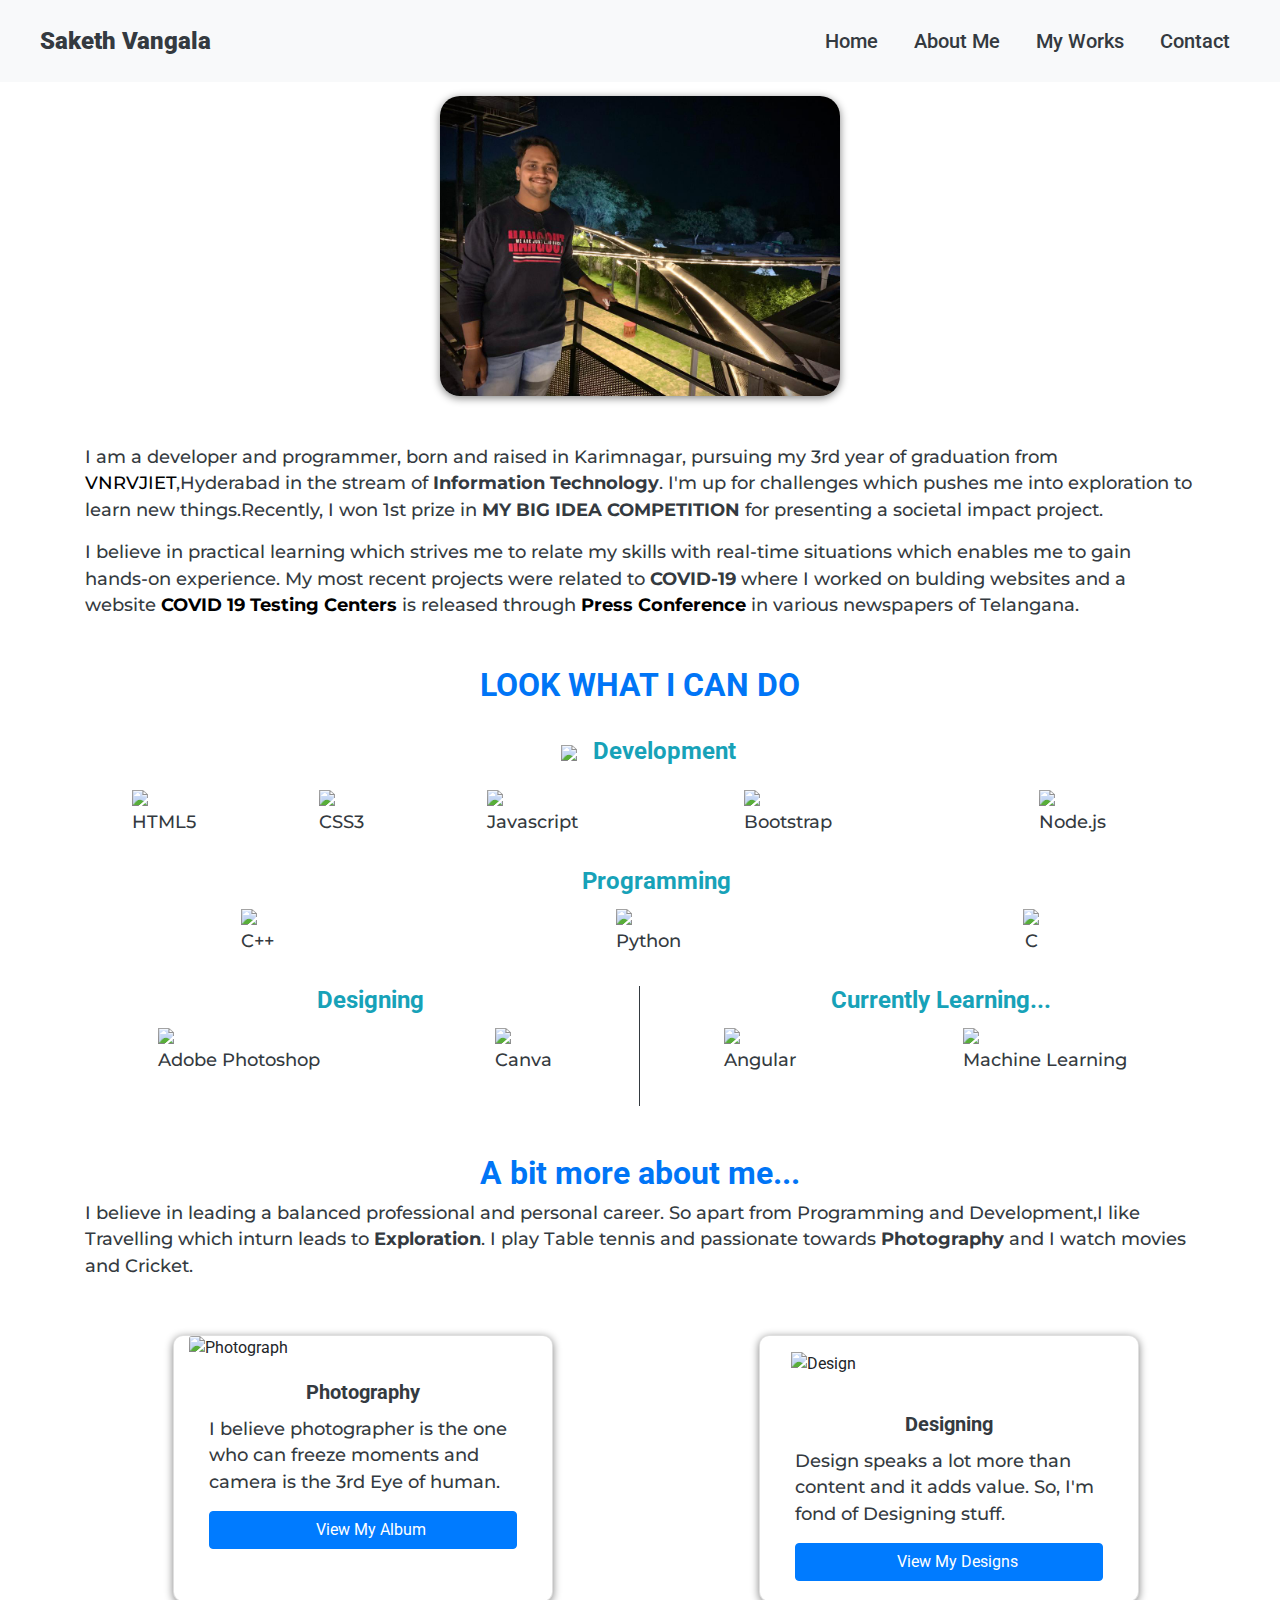
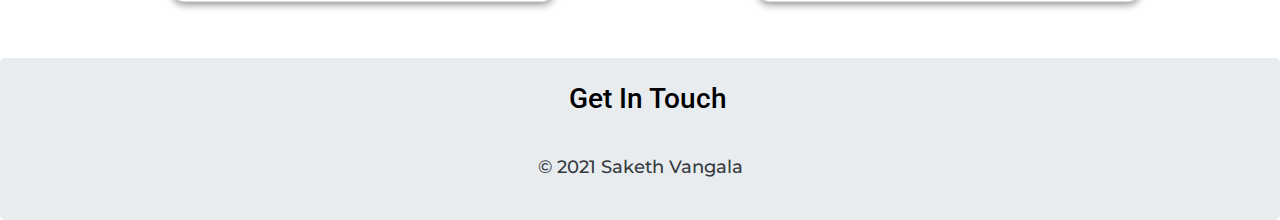
==== about.html @ 2e0c8426 "Update about.html" ====
<!DOCTYPE html>
<html lang="en">
<head>
    <meta charset="UTF-8">
    <meta name="viewport" content="width=device-width, initial-scale=1.0">
    <title>About | Saketh Vangala</title>
    <!-- Bootstrap -->
    <link rel="stylesheet" href="https://stackpath.bootstrapcdn.com/bootstrap/4.5.2/css/bootstrap.min.css" integrity="sha384-JcKb8q3iqJ61gNV9KGb8thSsNjpSL0n8PARn9HuZOnIxN0hoP+VmmDGMN5t9UJ0Z" crossorigin="anonymous">
    <!-- Font Awesome -->
    <script src="https://kit.fontawesome.com/7654ab4b19.js" crossorigin="anonymous"></script>
    <!-- CSS STYLESHEETS -->
    <link rel="stylesheet" href="styles.css">
   <!-- googlefonts -->
   <link href="https://fonts.googleapis.com/css2?family=Montserrat:wght@100;200;400;500;600;700;800;900&family=Ubuntu:wght@300;400;500;700&display=swap" rel="stylesheet">
   <link href="https://fonts.googleapis.com/css2?family=Roboto:ital,wght@0,100;0,300;0,400;0,900;1,100;1,300;1,400;1,500;1,700;1,900&display=swap" rel="stylesheet">
   <!-- favicon -->
   <link rel="icon" type="image/png" sizes="32x32" href="favicon-32x32.png">
</head>
<body>

 <!-- Navbar -->
 <nav class="navbar navbar-expand-lg mb-0 fixed-top bg-light">
  <a class="navbar-brand" href="#">
     Saketh Vangala
  </a>
  <button class="navbar-toggler navbar-light" type="button" data-toggle="collapse" data-target="#navbarNav" aria-controls="navbarNav" aria-expanded="false" aria-label="Toggle navigation">
    <span class="navbar-toggler-icon" style="color: black;"></span>
  </button>
  <div class="collapse navbar-collapse" id="navbarNav">
    <ul class="navbar-nav ml-auto pr-3">
      <li class="nav-item">
        <a class="nav-link" href="index.html"><i class="fas fa-home"></i> Home</a>
      </li>
      <li class="nav-item">
        <a class="nav-link" href="about.html"><i class="fas fa-user"></i> About Me</a>
      </li>
      <li class="nav-item">
        <a class="nav-link" href="works.html"><i class="fas fa-laptop-code"></i> My Works</a>
      </li>
      <li class="nav-item">
        <a class="nav-link" href="#footer"><i class="fas fa-phone-square-alt"></i> Contact</a>
      </li>
    </ul>
  </div>
</nav>


      <!-- My Picture -->
    <div class="container  my-5 text-center pt-5">
      <img src="Profile_Pic.jpeg"  style="border-radius: 20px;width: 100%;max-width: 25rem;box-shadow:0px 2px 8px grey" alt="My Photo">
  </div>

  <!-- My Intro -->
  <div class="container mw-75 ">
      <p>I am a developer and programmer, born and raised in Karimnagar, pursuing my 3rd year of graduation from <a href="http://www.vnrvjiet.ac.in/">VNRVJIET</a>,Hyderabad in the stream of <strong>Information Technology</strong>. I'm up for challenges which pushes me into exploration to learn new things.Recently, I won 1st prize in <strong>MY BIG IDEA COMPETITION</strong> for presenting a societal impact project.</p>
      <p>I believe in practical learning which strives me to relate my skills with real-time situations which enables me to gain hands-on experience. My most recent projects were related to <strong>COVID-19</strong> where I worked on bulding websites and a website <strong><a href="http://www.covidcenters.in/" target="_blank">COVID 19 Testing Centers</a></strong> is released through <strong><a href="https://telanganatoday.com/vnrvjiet-students-develop-covid-information-website" target="_blank">Press Conference</a></strong> in various newspapers of Telangana.  </p>
  </div>


      <!-- Skills -->
  <div class="container">
  <h2 class="mt-5 mb-4 text-center " style="color:#0075f6">LOOK WHAT I CAN DO</h2>
  <h4 class="font-weight-bold text-center text-info"><img src="https://img.icons8.com/dotty/40/000000/web.png" class="m-3 "/>Development</h4>
  <div class="row">
    <div class="col-lg-6">
       <div class="row skills d-flex flex-wrap justify-content-around align-items-center mb-3">
           <div>
               <!-- <i class="fab fa-html5 fa-5x"></i> -->
               <img src="https://img.icons8.com/color/96/000000/html-5.png"/>
               <p class="text-center">HTML5</p>
             </div>
             <div>
               <!-- <i class="fab fa-css3-alt fa-5x"></i> -->
               <img src="https://img.icons8.com/color/96/000000/css3.png"/>
               <p class="text-center">CSS3</p>
             </div>
             <div>
               <!-- <i class="fab fa-js fa-5x"></i> -->
               <img src="https://img.icons8.com/color/96/000000/javascript.png"/>
               <p class="text-center">Javascript</p>
             </div>
       </div>
    </div>
    <div class="col-lg-6">
       <div class="row skills d-flex flex-wrap justify-content-around align-items-center mb-3">
           <div>
               <!-- <i class="fab fa-bootstrap fa-5x"></i> -->
               <img src="https://img.icons8.com/color/96/000000/bootstrap.png"/>
               <p class="text-center">Bootstrap</p>
             </div>
             <div>
               <!-- <i class="fab fa-node fa-5x"></i> -->
               <img src="https://img.icons8.com/color/96/000000/nodejs.png"/>
               <p class="text-center">Node.js</p>
             </div>
       </div>
    </div>
</div>
        <h4 class="font-weight-bold text-center text-info"><i class="m-3  fas fa-code"></i> Programming</h4>
        <div class="row skills d-flex flex-wrap justify-content-around align-items-center mb-3">
            <div>
              <!-- <i class="fab fa-cuttlefish fa-5x"></i><span style="font-size: 1.5em;">++</span> -->
              <img src="https://img.icons8.com/color/96/000000/c-plus-plus-logo.png"/>
              <p class="text-center">C++</p>
            </div>
            <div>
              <!-- <i class="fab fa-python fa-5x"></i> -->
              <img src="https://img.icons8.com/color/96/000000/python.png"/>
              <p class="text-center">Python</p>
            </div>
            <div>
              <!-- <i class="fab fa-cuttlefish fa-5x"></i> -->
              <img src="https://img.icons8.com/color/96/000000/c-programming.png"/>
              <p class="text-center">C</p>
            </div>
        </div>
        <div class="row">
          <div class="col-lg-6 border-right border-dark">
            <h4 class="font-weight-bold text-center text-info"><i class="m-3 fas fa-pen-fancy"></i> Designing</h4>
        <div class="row skills d-flex flex-wrap justify-content-around align-items-center mb-3">
          <div>
            <img src="https://img.icons8.com/fluent/96/000000/adobe-photoshop.png"/>
            <p class="text-center">Adobe Photoshop</p>
          </div>
          <div>
            <img src="https://img.icons8.com/plasticine/96/000000/canva.png"/>
            <p class="text-center">Canva</p>
          </div>
      </div>
          </div>
          <div class="col-lg-6">
            <h4 class="font-weight-bold text-center text-info"><i class="m-3 fas fa-chalkboard-teacher"></i>Currently Learning...</h4>
            <div class="row skills d-flex flex-wrap justify-content-around align-items-center mb-3">
              <div>
                <!-- <i class="fab fa-angular fa-5x "></i> -->
                <img src="https://img.icons8.com/color/96/000000/angularjs.png"/>
                <p class="text-center">Angular</p>
              </div>
              <div>
                <!-- <img src="https://img.icons8.com/ios-filled/96/000000/learning.png"/> -->
                <img src="https://img.icons8.com/doodle/96/000000/learning.png"/>
                <p class="text-center">Machine Learning</p>
              </div>
          </div>
          </div>
        </div>


  </div>

  <div class="container">
    <h2  class="mt-5 text-center " style="color:#0075f6">A bit more about me...</h2>
    <p>I believe in leading a balanced professional and personal career. So apart from Programming and Development,I like Travelling which inturn leads to <strong>Exploration</strong>. I play Table tennis and passionate towards <strong>Photography</strong> and I watch movies and Cricket.</p>
  </div>


  <div class="container">
    <div class="row my-5">
      <div class="col-lg-1"></div>
      <!-- Photography-->
      <div class="card col-lg-4 m-2" style="border-radius: 10px; box-shadow:0px 2px 8px grey">
        <img class="card-img-top" src="https://lh3.googleusercontent.com/Zjrvooa__SFD__6g0EyDJ2ZE9fFng5y4NuYhDR9snuAatl0vRkGkJzZcDy86RtRPz7s62JSTgm_8QPyq6q1prIalE5HGqCA96rq33Mkb3DMaqxuNnuyEok_1BG4xceEkub8_ilGIHIA=w2400" alt="Photograph">
        <div class="card-body">
          <h5 class="card-title font-weight-bold text-center">Photography</h5>
          <p class="card-text">I believe photographer is the one who can freeze moments and camera is the 3rd Eye of human.</p>
          <a href="https://photos.app.goo.gl/AEswq9HUFr8URSHFA" class="btn btn-primary mx-auto d-block" target="_blank"><i class="fas fa-camera mx-2"></i>View My Album</a>
        </div>
      </div>
      <div class="col-lg-2"></div>
      <!-- Designing -->
      <div class="card col-lg-4  m-2"  style="border-radius: 10px; box-shadow:0px 2px 8px grey">
        <img class="card-img-top p-3" src="https://lh3.googleusercontent.com/TiAK3MVxF7DvoMXgUfx-GpyJOXxSdoqYZnWYkySypZ6bsykaW3RrBlHFuTOkTcOW-bgU4mzKwUASuT9oSI9XM3t3LJWujWHL4BUunmSgoA-RXXfO22cCtKR3xS22S-_HH0sePLAFDPc=w2400" alt="Design">
        <div class="card-body">
          <h5 class="card-title font-weight-bold text-center">Designing</h5>
          <p class="card-text">Design speaks a lot more than content and it adds value. So, I'm fond of Designing stuff. </p>
          <a href="https://drive.google.com/drive/folders/128HzusTzlAsxES8x6HfuF8SMHKK_U-wF?usp=sharing" class="btn btn-primary mx-auto d-block" target="_blank"><i class="fas fa-paint-brush mx-2"></i>View My Designs</a>
        </div>
      </div>
      <div class="col-lg-1"></div>

    </div>
  </div>





    <!-- Footer -->
 <footer class="jumbotron m-0 p-4" id="footer">
  <h3 class="text-center" style="color: black;"><i class="fas fa-comments mr-3"></i>Get In Touch</h3>
  <div class="container-fluid d-flex justify-content-center align-items-center">
    <a class="social-media mr-4" href="https://www.linkedin.com/in/saketh-vangala-8084b91a4?lipi=urn%3Ali%3Apage%3Ad_flagship3_profile_view_base_contact_details%3B%2FxCG3F%2BXTN2C%2FG435f%2FRxw%3D%3D" target="_blank"> <i class="fab fa-linkedin-in"></i></a>
    <a class="social-media mr-4" href="https://github.com/SakethVangala11" target="_blank"><i class="fab fa-github-square"></i></a>
    <a class="social-media mr-4" href="mailto:sakethvangala36323@gmail.com" target="_blank"><i class="fas fa-envelope"></i></a>
    <a class="social-media mr-4" href="https://www.instagram.com/saketh_vangala/" target="_blank"><i class="fab fa-instagram"></i></a>
    <a class="social-media mr-4" href="https://www.facebook.com/vangala.saketh.7" target="_blank"><i class="fab fa-facebook-f"></i></a>
  </div>
  <p class="text-center">© 2021 Saketh Vangala </p>
</footer>

<!-- Bootstrap Script -->
    <script src="https://code.jquery.com/jquery-3.5.1.slim.min.js" integrity="sha384-DfXdz2htPH0lsSSs5nCTpuj/zy4C+OGpamoFVy38MVBnE+IbbVYUew+OrCXaRkfj" crossorigin="anonymous"></script>
    <script src="https://cdn.jsdelivr.net/npm/popper.js@1.16.1/dist/umd/popper.min.js" integrity="sha384-9/reFTGAW83EW2RDu2S0VKaIzap3H66lZH81PoYlFhbGU+6BZp6G7niu735Sk7lN" crossorigin="anonymous"></script>
    <script src="https://stackpath.bootstrapcdn.com/bootstrap/4.5.2/js/bootstrap.min.js" integrity="sha384-B4gt1jrGC7Jh4AgTPSdUtOBvfO8shuf57BaghqFfPlYxofvL8/KUEfYiJOMMV+rV" crossorigin="anonymous"></script>

</body>
</html>
---- styles.css ----
/* Headings */
h1{
    font-size: 3em;
    font-family: 'Roboto', sans-serif;
    color: #343a40;
    font-weight: 900; 
}
h2{
    font-size: 2em;
    font-family: 'Roboto', sans-serif;
    color: #343a40;
    font-weight: 700; 
}
h5,h3,h4{
    font-family: 'Roboto', sans-serif;
    color: #343a40 ;
    
}

p{
    font-family: 'Montserrat', sans-serif;
    color: #343a40 ;
    font-size: 1.1em;
    font-weight:500;
}
span{
    font-family: 'Roboto', sans-serif;
    color: #343a40 ;
}
a{
    color:black ;
}
a:hover{
    color: black ;
}
/* Navbar */
.nav-link{
   font-size: 1.25em;
   font-family: 'Roboto', sans-serif;
   color: #343a40;
   margin: 0.5em;
   font-weight: 500;
}
.nav-link:hover{
    color: #343a40;
    font-weight: 900;
}
.navbar-brand{
    margin-left: 1em;
    font-size: 1.5em;
    font-family: 'Roboto', sans-serif;
    color: #343a40;
    font-weight: 900;
}

/* footer */
.social-media{
  margin:1.25% ;
  font-size: 1.5em;
}
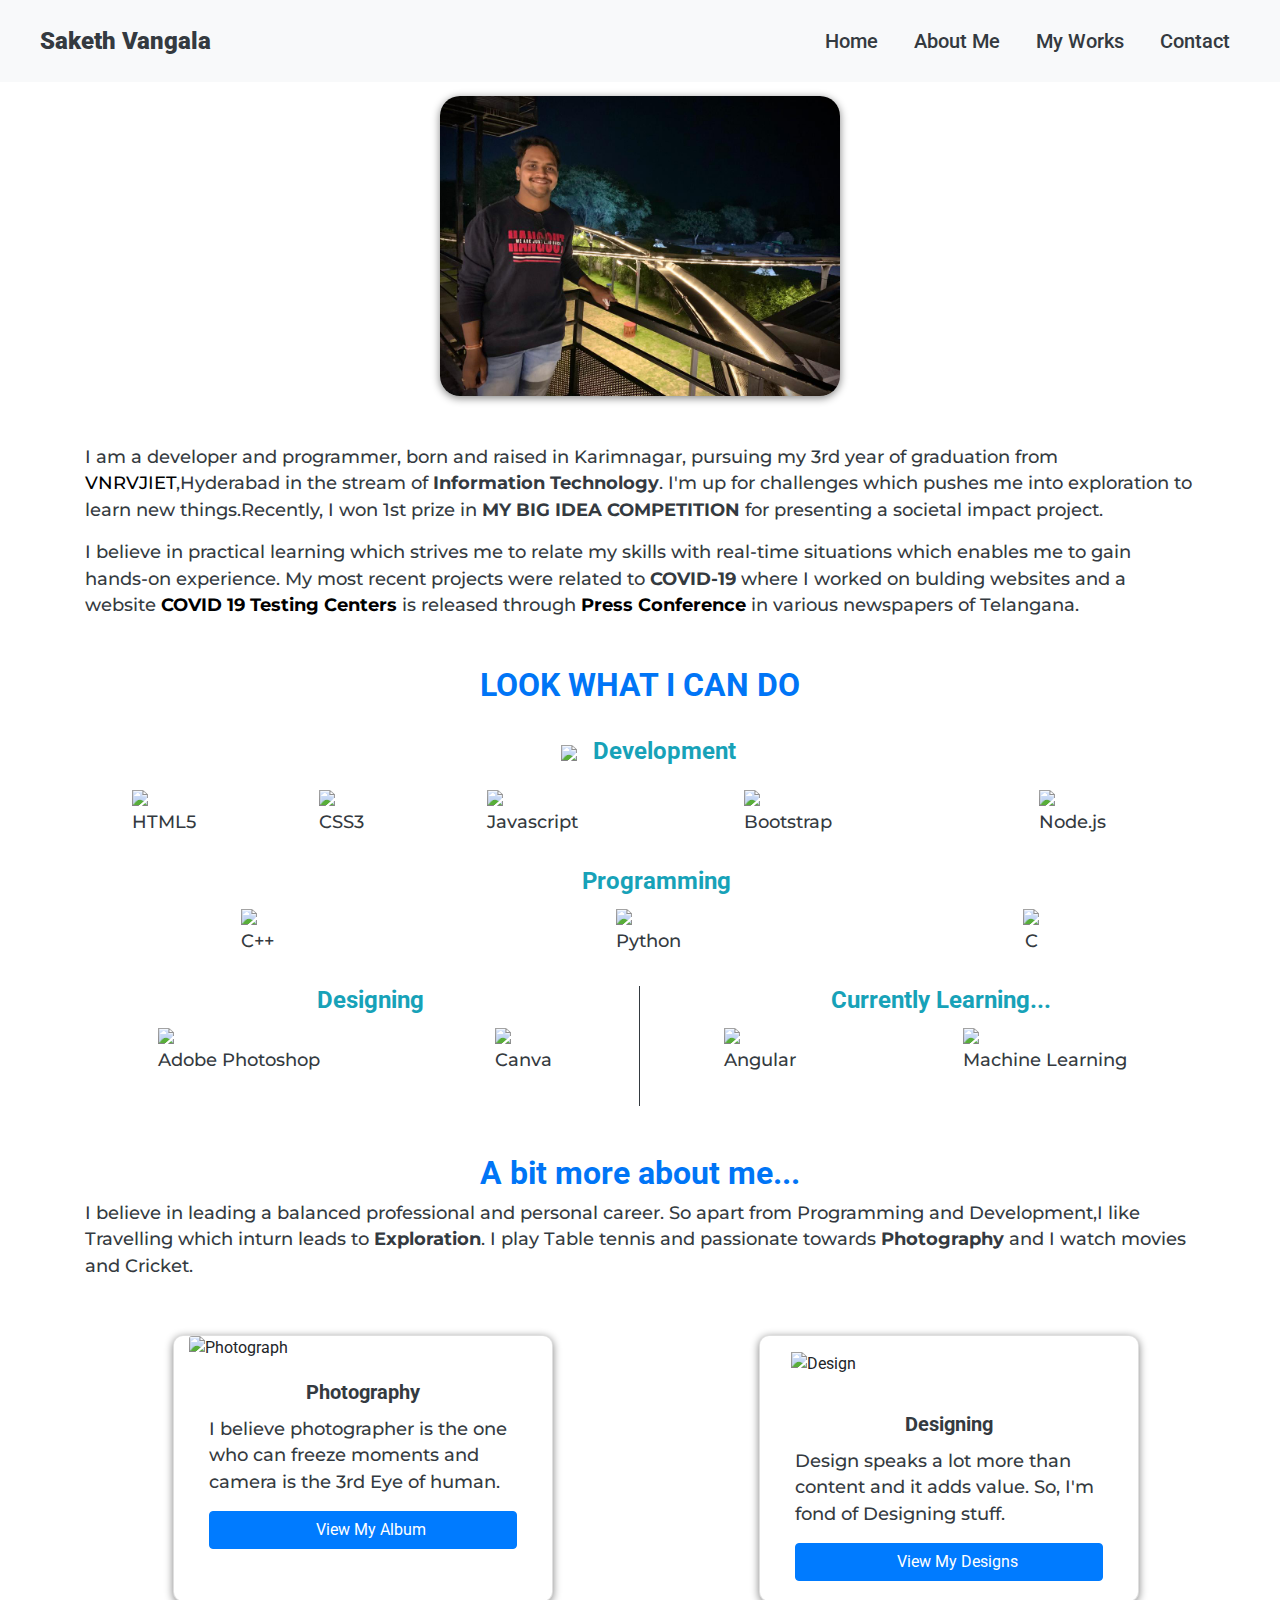
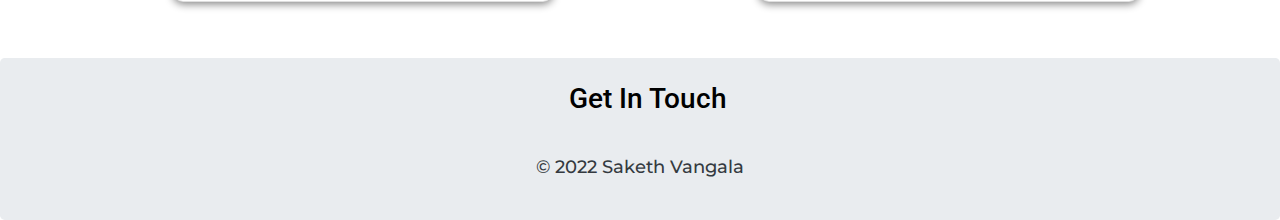
==== commit 6e05cc37: "Update about.html" ====
--- a/about.html
+++ b/about.html
@@ -195,7 +195,7 @@
     <a class="social-media mr-4" href="https://www.instagram.com/saketh_vangala/" target="_blank"><i class="fab fa-instagram"></i></a>
     <a class="social-media mr-4" href="https://www.facebook.com/vangala.saketh.7" target="_blank"><i class="fab fa-facebook-f"></i></a>
   </div>
-  <p class="text-center">© 2021 Saketh Vangala </p>
+  <p class="text-center">© 2022 Saketh Vangala </p>
 </footer>
 
 <!-- Bootstrap Script -->
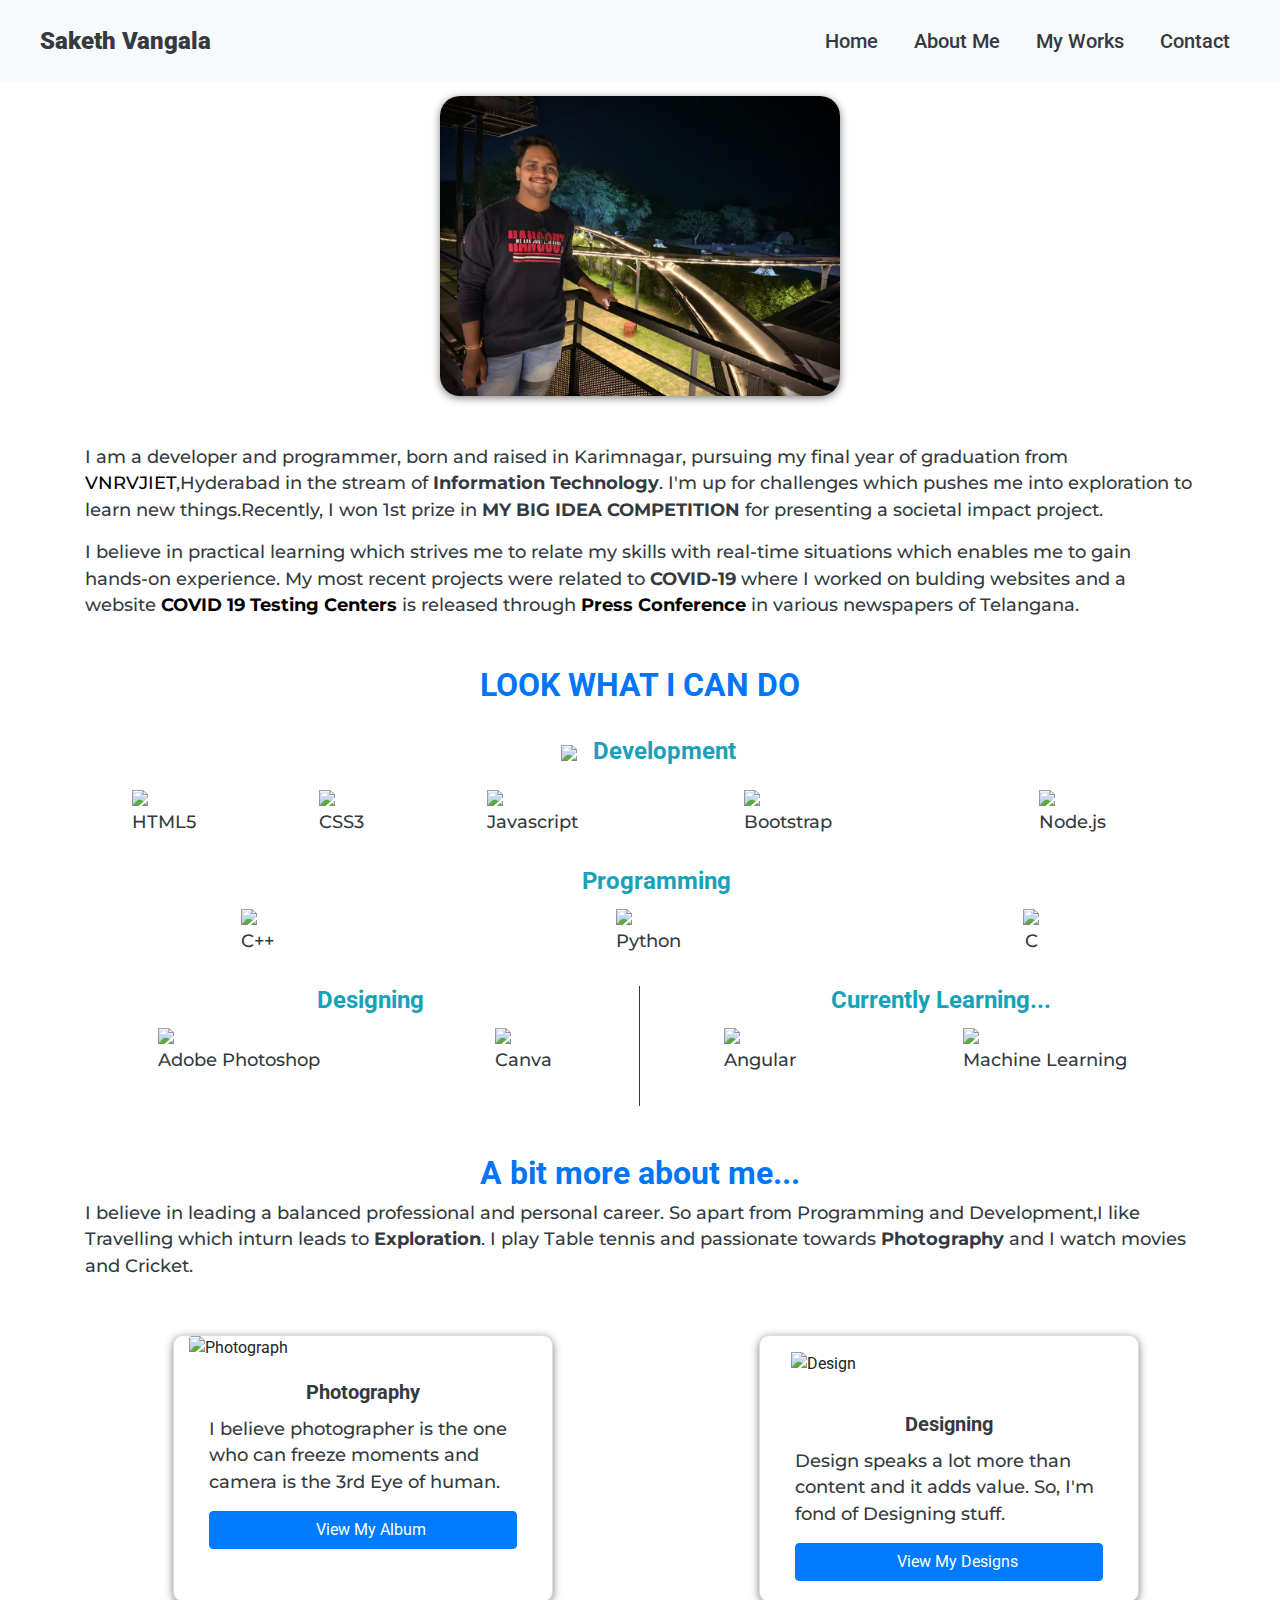
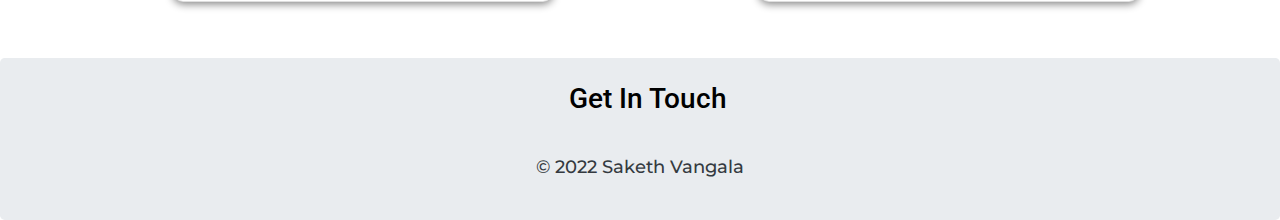
==== commit aefb0192: "Update about.html" ====
--- a/about.html
+++ b/about.html
@@ -52,7 +52,7 @@
 
   <!-- My Intro -->
   <div class="container mw-75 ">
-      <p>I am a developer and programmer, born and raised in Karimnagar, pursuing my 3rd year of graduation from <a href="http://www.vnrvjiet.ac.in/">VNRVJIET</a>,Hyderabad in the stream of <strong>Information Technology</strong>. I'm up for challenges which pushes me into exploration to learn new things.Recently, I won 1st prize in <strong>MY BIG IDEA COMPETITION</strong> for presenting a societal impact project.</p>
+      <p>I am a developer and programmer, born and raised in Karimnagar, pursuing my final year of graduation from <a href="http://www.vnrvjiet.ac.in/">VNRVJIET</a>,Hyderabad in the stream of <strong>Information Technology</strong>. I'm up for challenges which pushes me into exploration to learn new things.Recently, I won 1st prize in <strong>MY BIG IDEA COMPETITION</strong> for presenting a societal impact project.</p>
       <p>I believe in practical learning which strives me to relate my skills with real-time situations which enables me to gain hands-on experience. My most recent projects were related to <strong>COVID-19</strong> where I worked on bulding websites and a website <strong><a href="http://www.covidcenters.in/" target="_blank">COVID 19 Testing Centers</a></strong> is released through <strong><a href="https://telanganatoday.com/vnrvjiet-students-develop-covid-information-website" target="_blank">Press Conference</a></strong> in various newspapers of Telangana.  </p>
   </div>
 
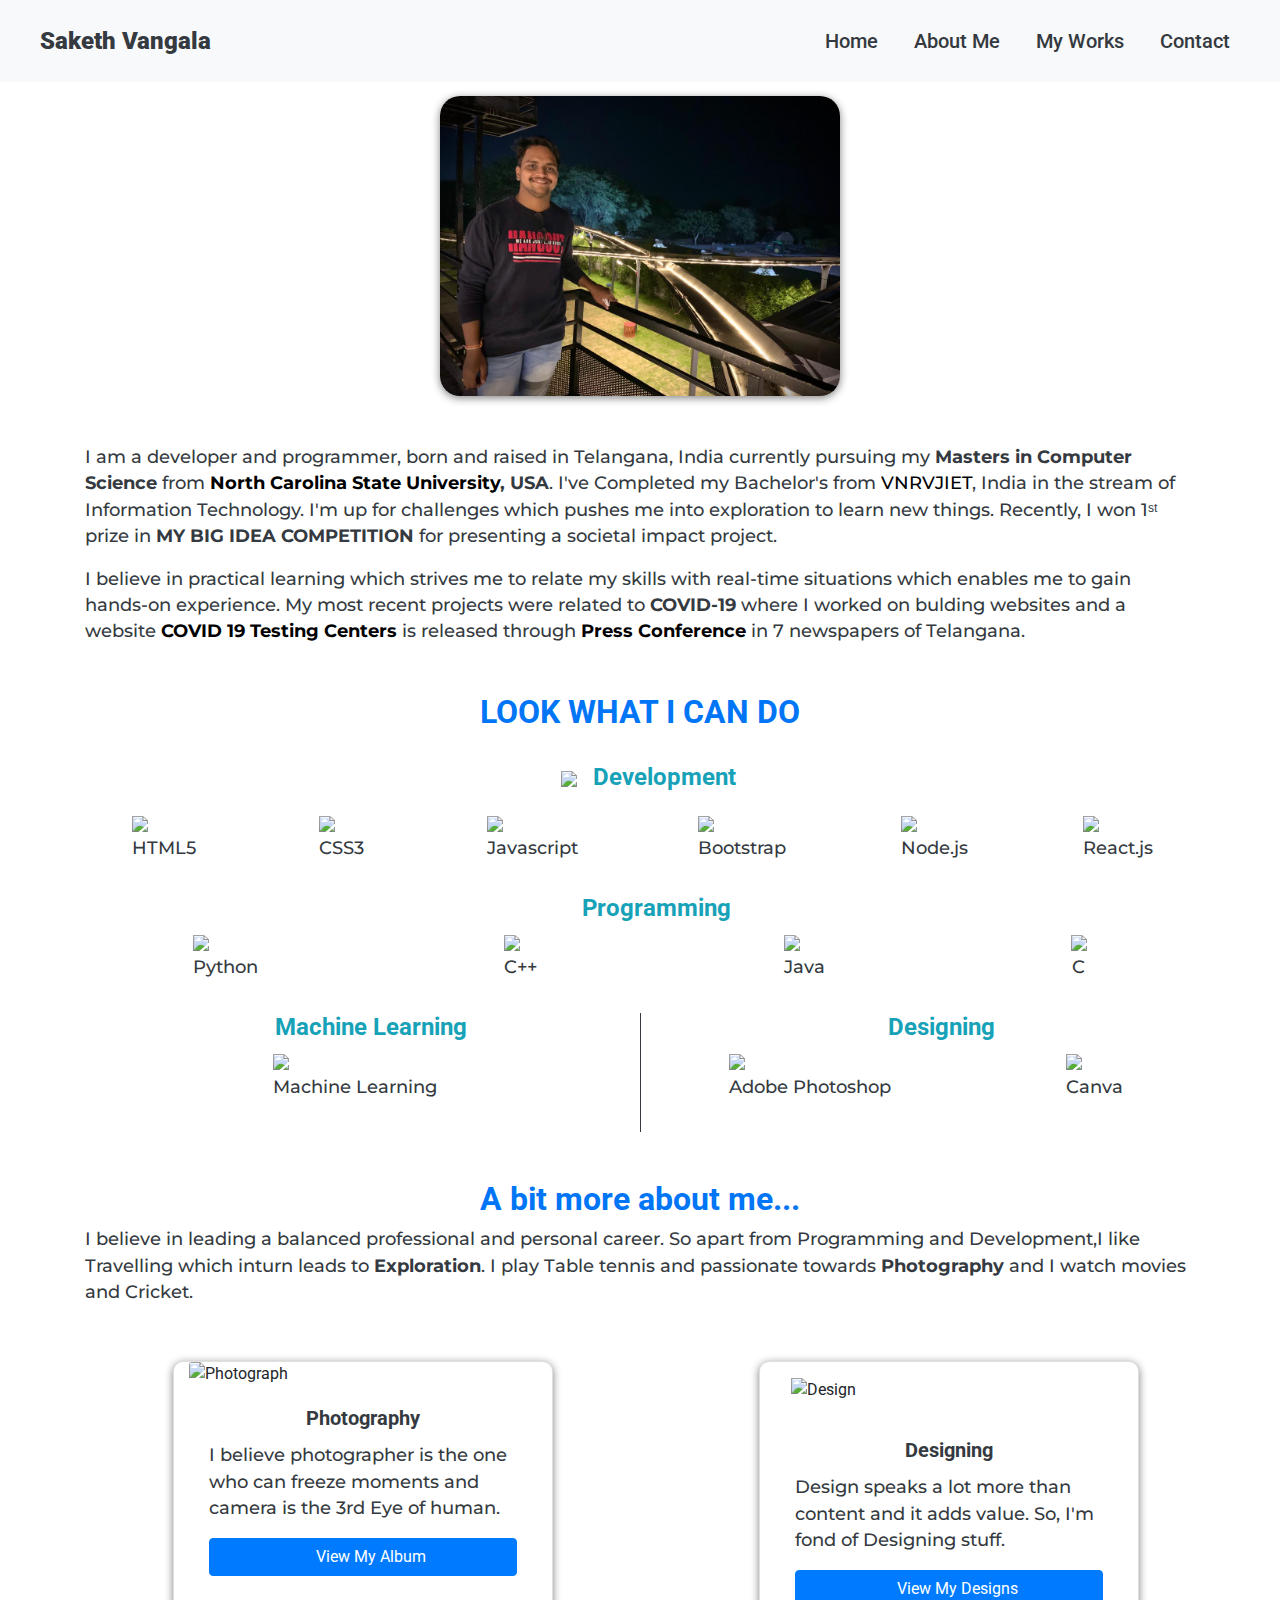
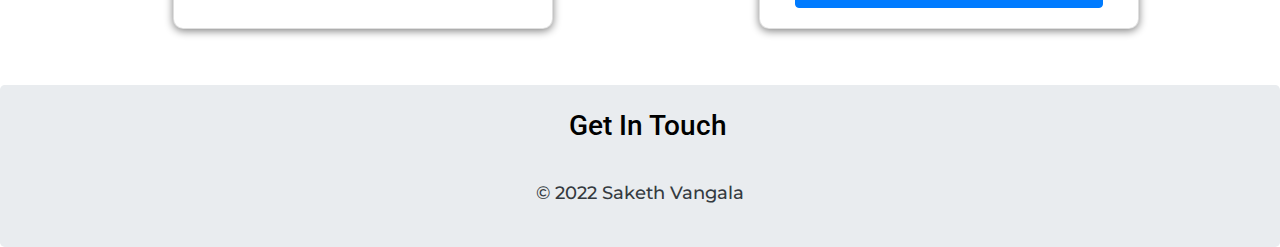
==== commit b1fcf4f6: "Updated skills and educationa and projects" ====
--- a/about.html
+++ b/about.html
@@ -52,8 +52,8 @@
 
   <!-- My Intro -->
   <div class="container mw-75 ">
-      <p>I am a developer and programmer, born and raised in Karimnagar, pursuing my final year of graduation from <a href="http://www.vnrvjiet.ac.in/">VNRVJIET</a>,Hyderabad in the stream of <strong>Information Technology</strong>. I'm up for challenges which pushes me into exploration to learn new things.Recently, I won 1st prize in <strong>MY BIG IDEA COMPETITION</strong> for presenting a societal impact project.</p>
-      <p>I believe in practical learning which strives me to relate my skills with real-time situations which enables me to gain hands-on experience. My most recent projects were related to <strong>COVID-19</strong> where I worked on bulding websites and a website <strong><a href="http://www.covidcenters.in/" target="_blank">COVID 19 Testing Centers</a></strong> is released through <strong><a href="https://telanganatoday.com/vnrvjiet-students-develop-covid-information-website" target="_blank">Press Conference</a></strong> in various newspapers of Telangana.  </p>
+      <p>I am a developer and programmer, born and raised in Telangana, India currently pursuing my <strong>Masters in Computer Science</strong> from <a href="https://www.ncsu.edu/"><strong>North Carolina State University</a>, USA</strong>. I've Completed my Bachelor's from <a href="http://www.vnrvjiet.ac.in/">VNRVJIET</a>, India in the stream of Information Technology. I'm up for challenges which pushes me into exploration to learn new things. Recently, I won 1ˢᵗ prize in <strong>MY BIG IDEA COMPETITION</strong> for presenting a societal impact project.</p>
+      <p>I believe in practical learning which strives me to relate my skills with real-time situations which enables me to gain hands-on experience. My most recent projects were related to <strong>COVID-19</strong> where I worked on bulding websites and a website <strong><a href="http://www.covidcenters.in/" target="_blank">COVID 19 Testing Centers</a></strong> is released through <strong><a href="https://telanganatoday.com/vnrvjiet-students-develop-covid-information-website" target="_blank">Press Conference</a></strong> in 7 newspapers of Telangana.  </p>
   </div>
 
 
@@ -93,49 +93,46 @@
                <img src="https://img.icons8.com/color/96/000000/nodejs.png"/>
                <p class="text-center">Node.js</p>
              </div>
+             <div>
+              <img src="https://img.icons8.com/plasticine/96/000000/react.png"/>
+              <p class="text-center">React.js</p>
+             </div>
        </div>
     </div>
 </div>
         <h4 class="font-weight-bold text-center text-info"><i class="m-3  fas fa-code"></i> Programming</h4>
         <div class="row skills d-flex flex-wrap justify-content-around align-items-center mb-3">
-            <div>
-              <!-- <i class="fab fa-cuttlefish fa-5x"></i><span style="font-size: 1.5em;">++</span> -->
-              <img src="https://img.icons8.com/color/96/000000/c-plus-plus-logo.png"/>
-              <p class="text-center">C++</p>
-            </div>
-            <div>
-              <!-- <i class="fab fa-python fa-5x"></i> -->
-              <img src="https://img.icons8.com/color/96/000000/python.png"/>
-              <p class="text-center">Python</p>
-            </div>
+          <div>
+            <!-- <i class="fab fa-python fa-5x"></i> -->
+            <img src="https://img.icons8.com/color/96/000000/python.png"/>
+            <p class="text-center">Python</p>
+          </div>
+          <div>
+            <!-- <i class="fab fa-cuttlefish fa-5x"></i><span style="font-size: 1.5em;">++</span> -->
+            <img src="https://img.icons8.com/color/96/000000/c-plus-plus-logo.png"/>
+            <p class="text-center">C++</p>
+          </div>
+          <div>
+            <img src="https://img.icons8.com/color/96/000000/java-coffee-cup-logo--v1.png"/>
+            <p class="text-center">Java</p>
+          </div>
+            
             <div>
               <!-- <i class="fab fa-cuttlefish fa-5x"></i> -->
               <img src="https://img.icons8.com/color/96/000000/c-programming.png"/>
               <p class="text-center">C</p>
             </div>
+            
         </div>
         <div class="row">
-          <div class="col-lg-6 border-right border-dark">
-            <h4 class="font-weight-bold text-center text-info"><i class="m-3 fas fa-pen-fancy"></i> Designing</h4>
-        <div class="row skills d-flex flex-wrap justify-content-around align-items-center mb-3">
-          <div>
-            <img src="https://img.icons8.com/fluent/96/000000/adobe-photoshop.png"/>
-            <p class="text-center">Adobe Photoshop</p>
-          </div>
-          <div>
-            <img src="https://img.icons8.com/plasticine/96/000000/canva.png"/>
-            <p class="text-center">Canva</p>
-          </div>
-      </div>
-          </div>
           <div class="col-lg-6">
-            <h4 class="font-weight-bold text-center text-info"><i class="m-3 fas fa-chalkboard-teacher"></i>Currently Learning...</h4>
+            <h4 class="font-weight-bold text-center text-info"><i class="m-3 fas fa-chalkboard-teacher"></i>Machine Learning</h4>
             <div class="row skills d-flex flex-wrap justify-content-around align-items-center mb-3">
-              <div>
-                <!-- <i class="fab fa-angular fa-5x "></i> -->
+              <!-- <div>
+                <i class="fab fa-angular fa-5x "></i>
                 <img src="https://img.icons8.com/color/96/000000/angularjs.png"/>
                 <p class="text-center">Angular</p>
-              </div>
+              </div> -->
               <div>
                 <!-- <img src="https://img.icons8.com/ios-filled/96/000000/learning.png"/> -->
                 <img src="https://img.icons8.com/doodle/96/000000/learning.png"/>
@@ -143,6 +140,20 @@
               </div>
           </div>
           </div>
+          <div class="col-lg-6 border-left border-dark">
+            <h4 class="font-weight-bold text-center text-info"><i class="m-3 fas fa-pen-fancy"></i> Designing</h4>
+        <div class="row skills d-flex flex-wrap justify-content-around align-items-center mb-3">
+          <div>
+            <img src="https://img.icons8.com/fluent/96/000000/adobe-photoshop.png"/>
+            <p class="text-center">Adobe Photoshop</p>
+          </div>
+          <div>
+            <img src="https://img.icons8.com/plasticine/96/000000/canva.png"/>
+            <p class="text-center">Canva</p>
+          </div>
+      </div>
+          </div>
+          
         </div>
 
 
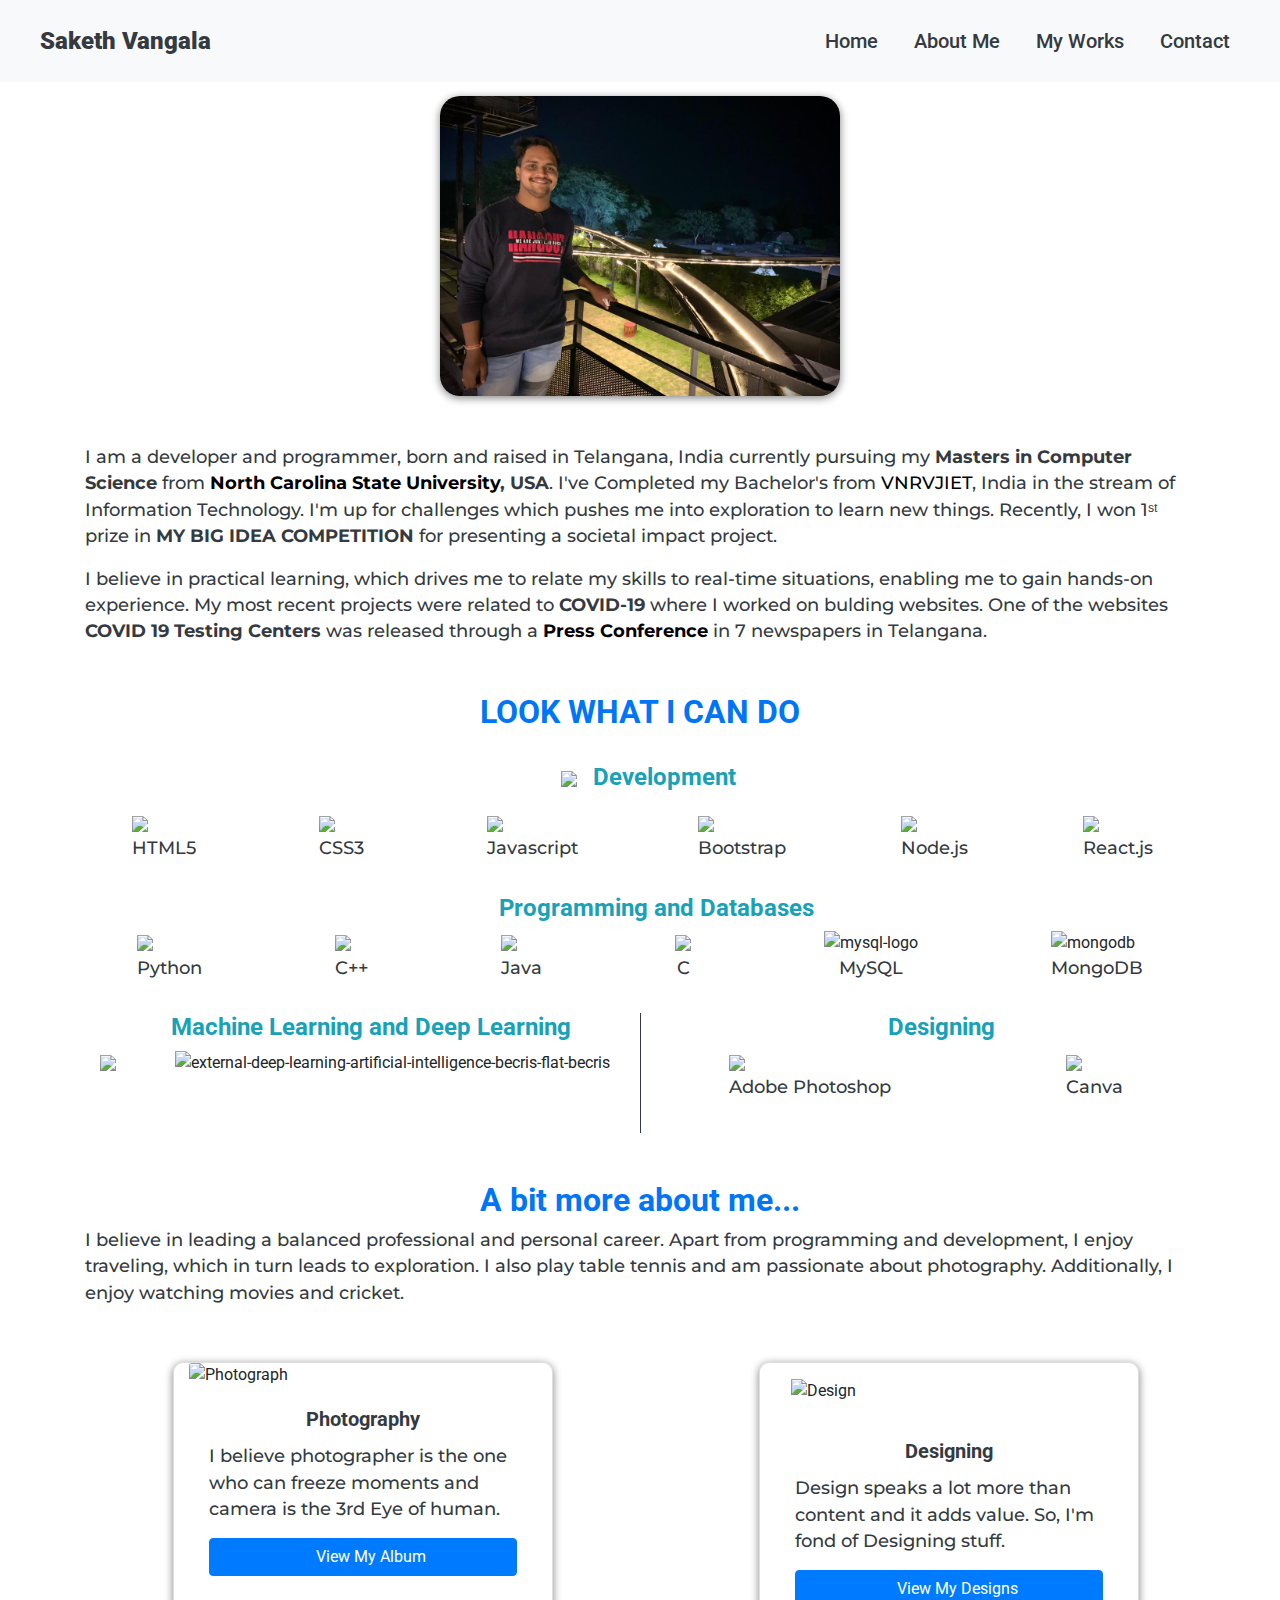
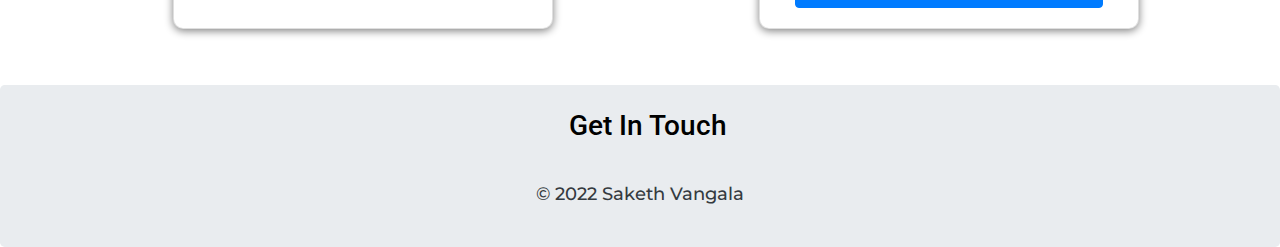
==== commit 90e4ee85: "Update Aug 2023" ====
--- a/about.html
+++ b/about.html
@@ -20,7 +20,7 @@
 
  <!-- Navbar -->
  <nav class="navbar navbar-expand-lg mb-0 fixed-top bg-light">
-  <a class="navbar-brand" href="#">
+  <a class="navbar-brand" href="index.html">
      Saketh Vangala
   </a>
   <button class="navbar-toggler navbar-light" type="button" data-toggle="collapse" data-target="#navbarNav" aria-controls="navbarNav" aria-expanded="false" aria-label="Toggle navigation">
@@ -53,7 +53,7 @@
   <!-- My Intro -->
   <div class="container mw-75 ">
       <p>I am a developer and programmer, born and raised in Telangana, India currently pursuing my <strong>Masters in Computer Science</strong> from <a href="https://www.ncsu.edu/"><strong>North Carolina State University</a>, USA</strong>. I've Completed my Bachelor's from <a href="http://www.vnrvjiet.ac.in/">VNRVJIET</a>, India in the stream of Information Technology. I'm up for challenges which pushes me into exploration to learn new things. Recently, I won 1ˢᵗ prize in <strong>MY BIG IDEA COMPETITION</strong> for presenting a societal impact project.</p>
-      <p>I believe in practical learning which strives me to relate my skills with real-time situations which enables me to gain hands-on experience. My most recent projects were related to <strong>COVID-19</strong> where I worked on bulding websites and a website <strong><a href="http://www.covidcenters.in/" target="_blank">COVID 19 Testing Centers</a></strong> is released through <strong><a href="https://telanganatoday.com/vnrvjiet-students-develop-covid-information-website" target="_blank">Press Conference</a></strong> in 7 newspapers of Telangana.  </p>
+      <p>I believe in practical learning, which drives me to relate my skills to real-time situations, enabling me to gain hands-on experience. My most recent projects were related to <strong>COVID-19</strong> where I worked on bulding websites. One of the websites <strong>COVID 19 Testing Centers</a></strong> was released through a <strong><a href="https://telanganatoday.com/vnrvjiet-students-develop-covid-information-website" target="_blank">Press Conference</a></strong> in 7 newspapers in Telangana.  </p>
   </div>
 
 
@@ -100,7 +100,7 @@
        </div>
     </div>
 </div>
-        <h4 class="font-weight-bold text-center text-info"><i class="m-3  fas fa-code"></i> Programming</h4>
+        <h4 class="font-weight-bold text-center text-info"><i class="m-3  fas fa-code"></i> Programming and Databases</h4>
         <div class="row skills d-flex flex-wrap justify-content-around align-items-center mb-3">
           <div>
             <!-- <i class="fab fa-python fa-5x"></i> -->
@@ -122,11 +122,19 @@
               <img src="https://img.icons8.com/color/96/000000/c-programming.png"/>
               <p class="text-center">C</p>
             </div>
+            <div>
+              <img width="96" height="96" src="https://img.icons8.com/color/96/mysql-logo.png" alt="mysql-logo"/>
+              <p class="text-center">MySQL</p>
+            </div>
+            <div>
+              <img width="96" height="96" src="https://img.icons8.com/color/96/mongodb.png" alt="mongodb"/>
+              <p class="text-center">MongoDB</p>
+            </div>
             
         </div>
         <div class="row">
           <div class="col-lg-6">
-            <h4 class="font-weight-bold text-center text-info"><i class="m-3 fas fa-chalkboard-teacher"></i>Machine Learning</h4>
+            <h4 class="font-weight-bold text-center text-info"><i class="m-3 fas fa-chalkboard-teacher"></i>Machine Learning and Deep Learning</h4>
             <div class="row skills d-flex flex-wrap justify-content-around align-items-center mb-3">
               <!-- <div>
                 <i class="fab fa-angular fa-5x "></i>
@@ -136,8 +144,12 @@
               <div>
                 <!-- <img src="https://img.icons8.com/ios-filled/96/000000/learning.png"/> -->
                 <img src="https://img.icons8.com/doodle/96/000000/learning.png"/>
-                <p class="text-center">Machine Learning</p>
+                <!-- <p class="text-center">Machine Learning</p> -->
               </div>
+              <div>
+                <img width="96" height="96" src="https://img.icons8.com/external-becris-flat-becris/64/external-deep-learning-artificial-intelligence-becris-flat-becris.png" alt="external-deep-learning-artificial-intelligence-becris-flat-becris"/>
+              </div>
+              
           </div>
           </div>
           <div class="col-lg-6 border-left border-dark">
@@ -161,7 +173,7 @@
 
   <div class="container">
     <h2  class="mt-5 text-center " style="color:#0075f6">A bit more about me...</h2>
-    <p>I believe in leading a balanced professional and personal career. So apart from Programming and Development,I like Travelling which inturn leads to <strong>Exploration</strong>. I play Table tennis and passionate towards <strong>Photography</strong> and I watch movies and Cricket.</p>
+    <p>I believe in leading a balanced professional and personal career. Apart from programming and development, I enjoy traveling, which in turn leads to exploration. I also play table tennis and am passionate about photography. Additionally, I enjoy watching movies and cricket.</p>
   </div>
 
 
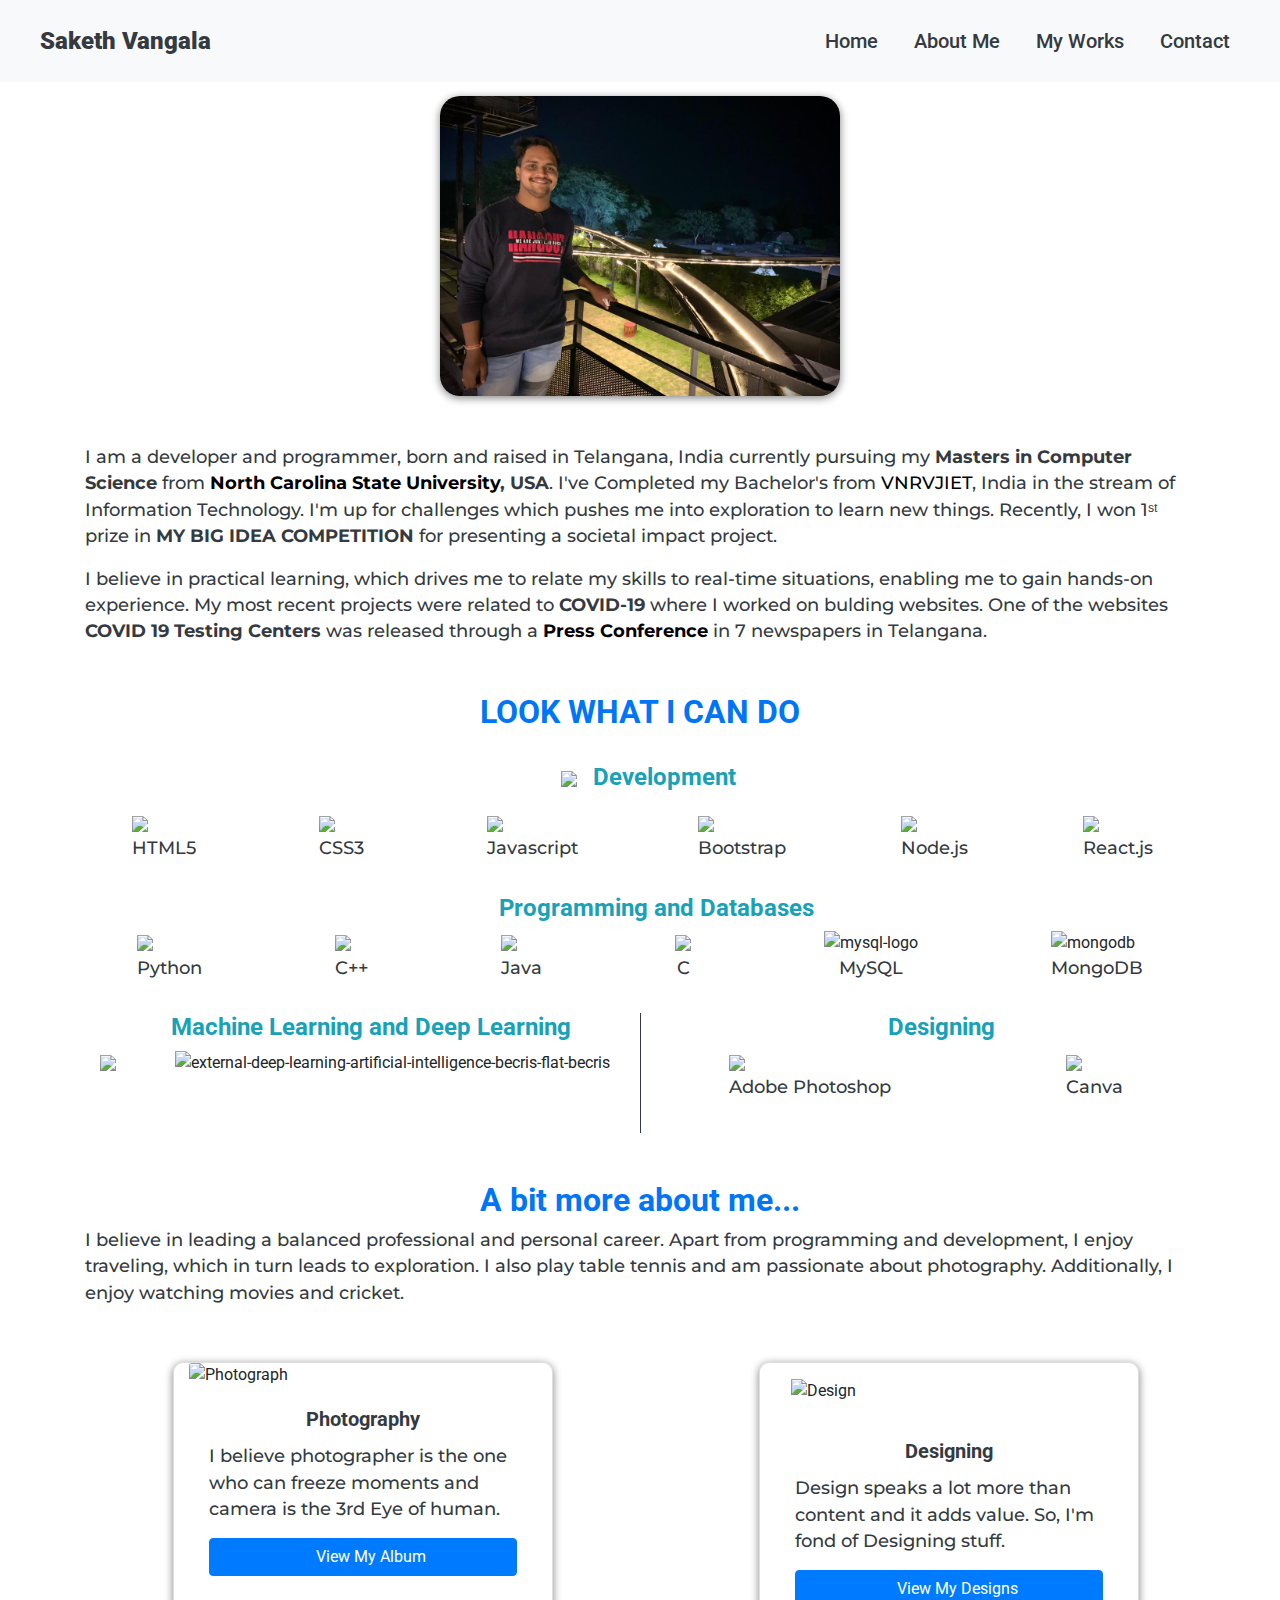
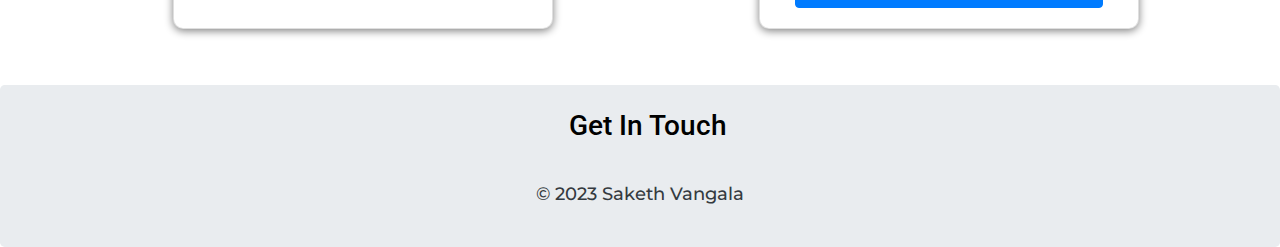
==== commit 0ee7b565: "Update Projects and Footer" ====
--- a/about.html
+++ b/about.html
@@ -218,7 +218,7 @@
     <a class="social-media mr-4" href="https://www.instagram.com/saketh_vangala/" target="_blank"><i class="fab fa-instagram"></i></a>
     <a class="social-media mr-4" href="https://www.facebook.com/vangala.saketh.7" target="_blank"><i class="fab fa-facebook-f"></i></a>
   </div>
-  <p class="text-center">© 2022 Saketh Vangala </p>
+  <p class="text-center">© 2023 Saketh Vangala </p>
 </footer>
 
 <!-- Bootstrap Script -->
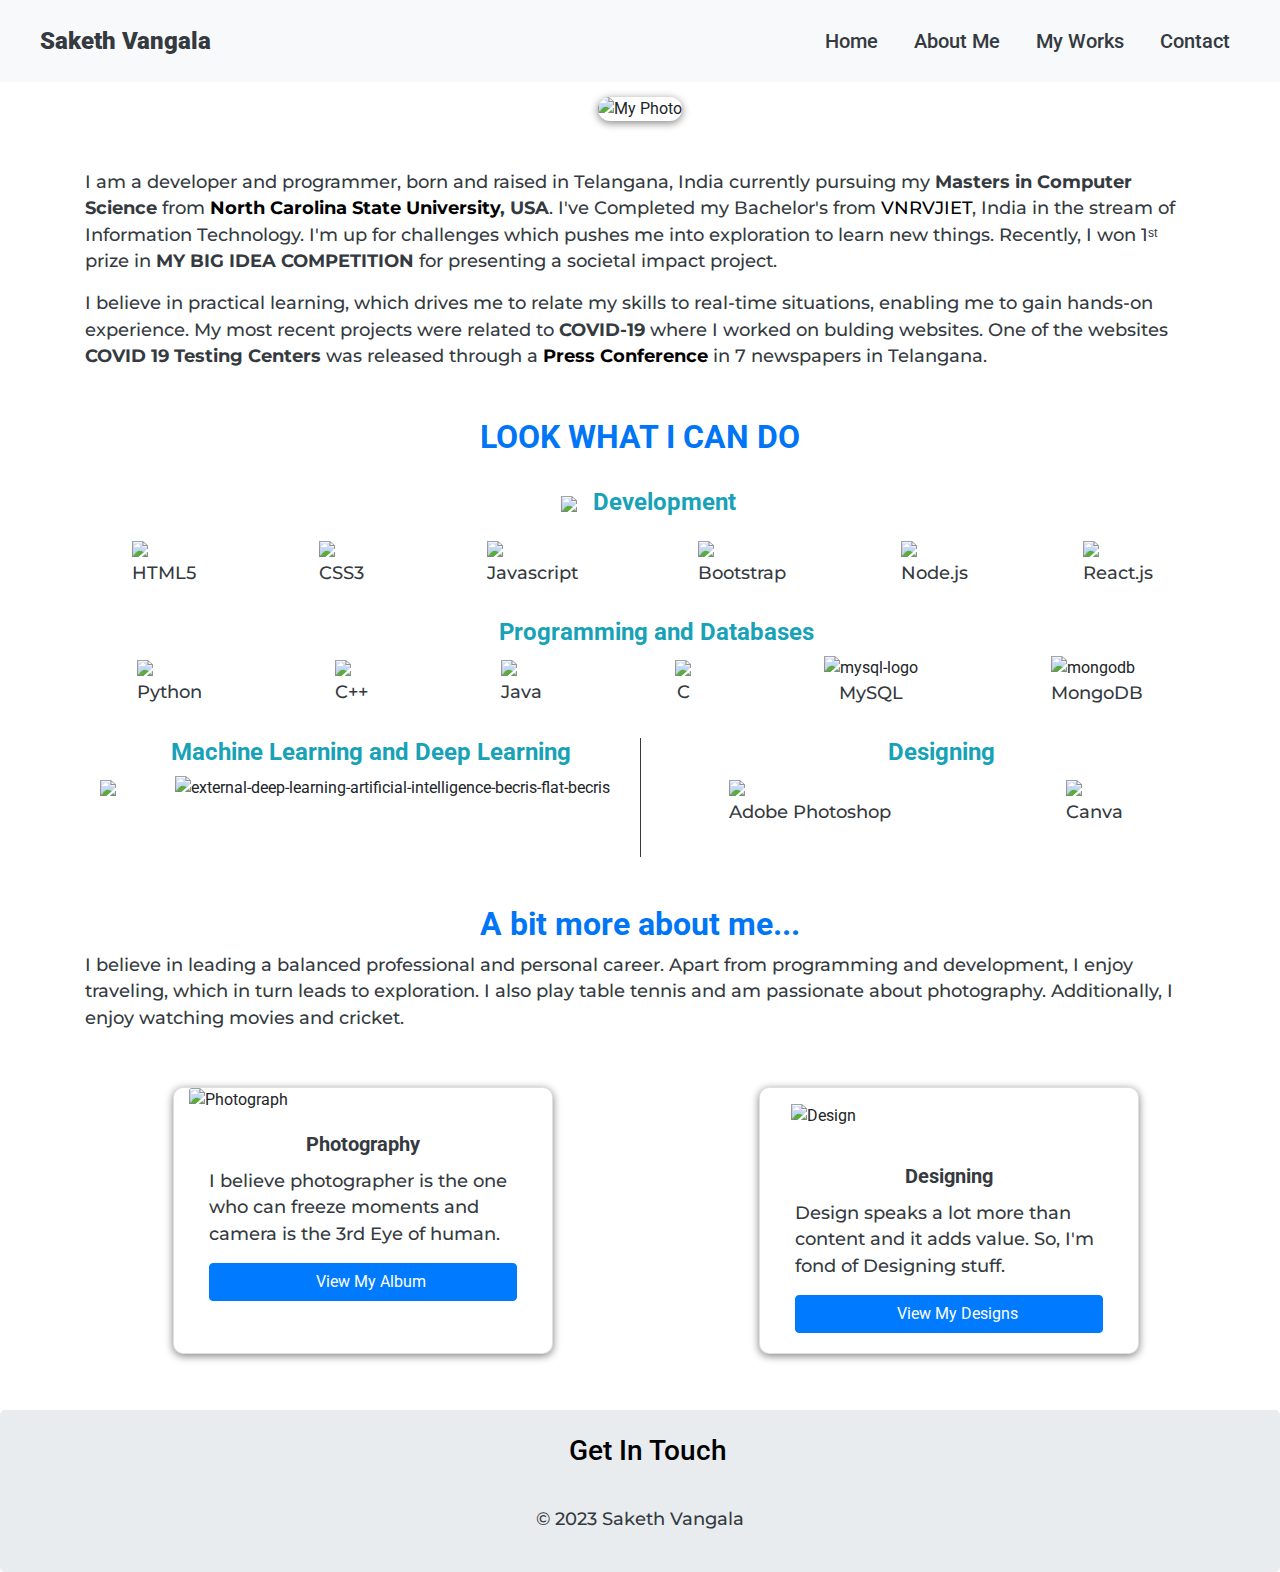
==== commit 34899586: "Update Profile Picture" ====
--- a/about.html
+++ b/about.html
@@ -47,7 +47,7 @@
 
       <!-- My Picture -->
     <div class="container  my-5 text-center pt-5">
-      <img src="Profile_Pic.jpeg"  style="border-radius: 20px;width: 100%;max-width: 25rem;box-shadow:0px 2px 8px grey" alt="My Photo">
+      <img src="E:\Portfolio\SakethVangala-Portfolio\profile_pic_ncsu.jpg"  style="border-radius: 20px;width: 100%;max-width: 20rem;box-shadow:0px 2px 8px grey" alt="My Photo">
   </div>
 
   <!-- My Intro -->
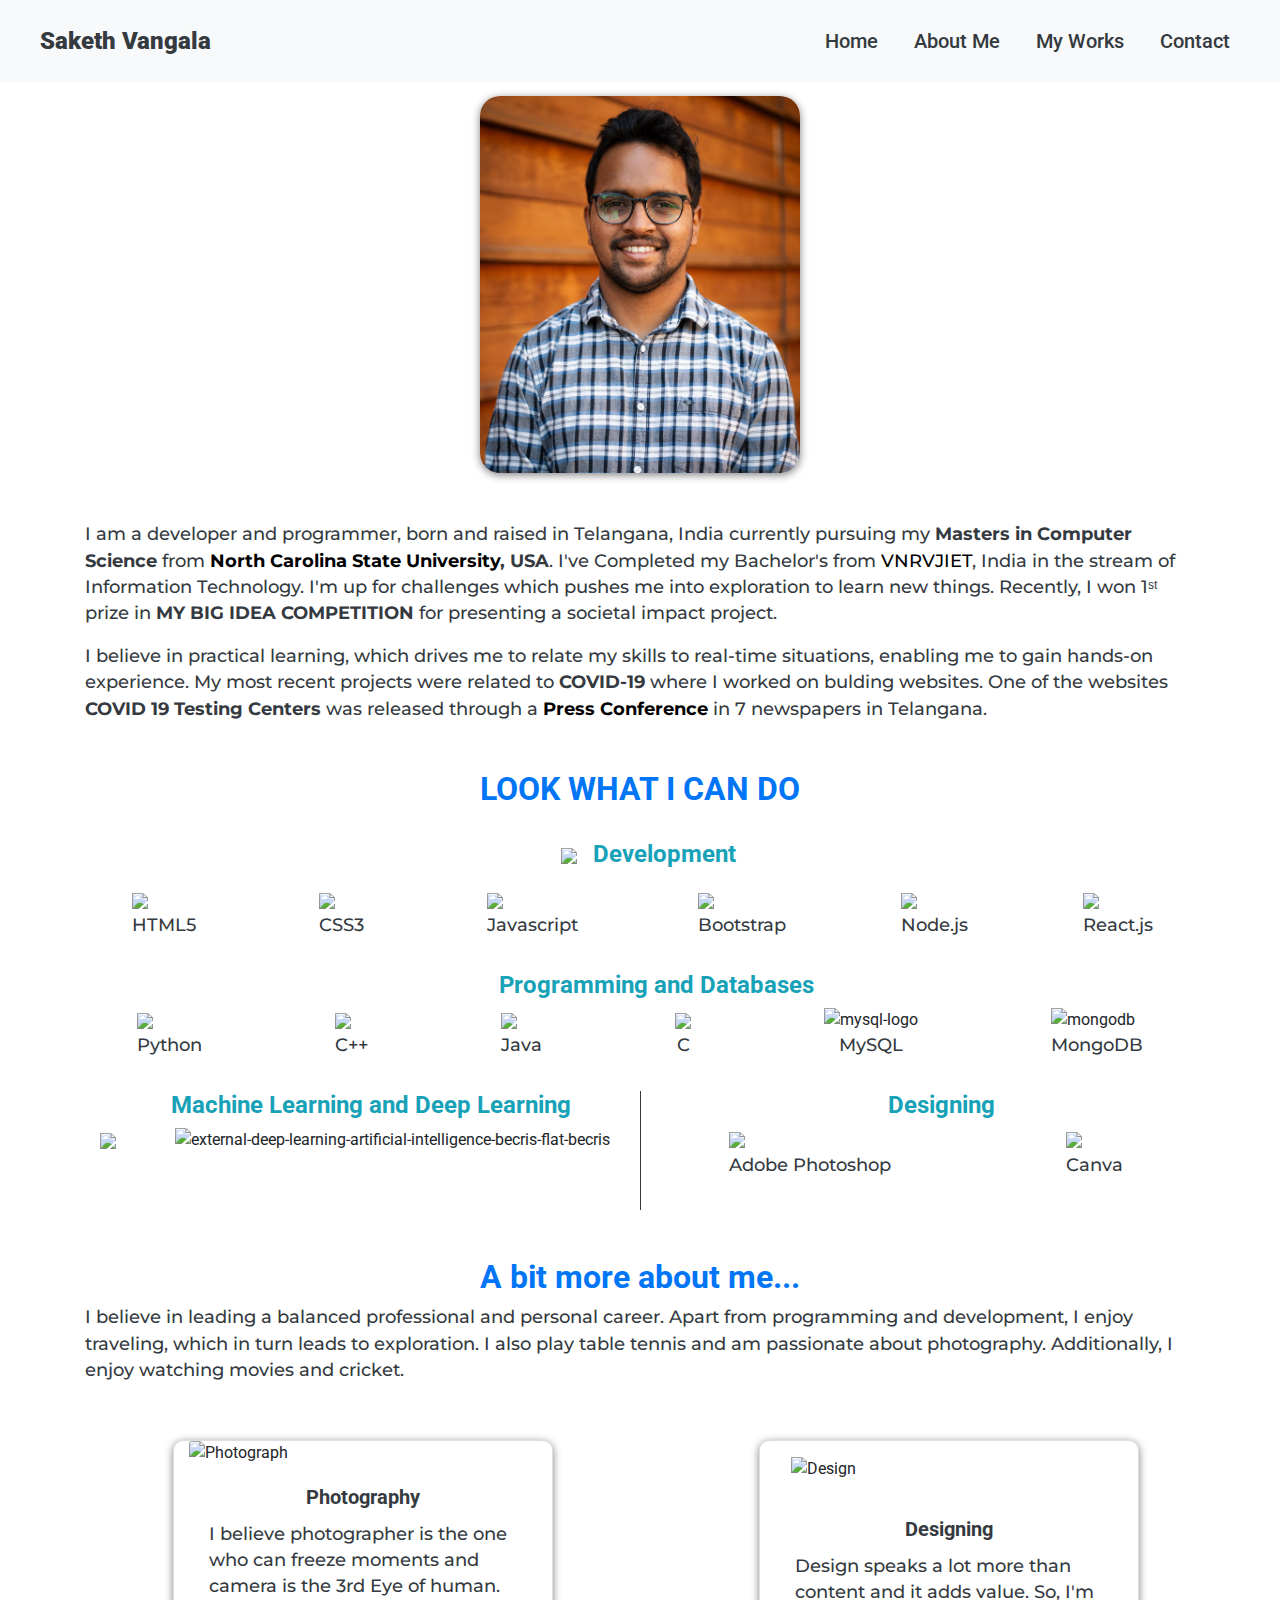
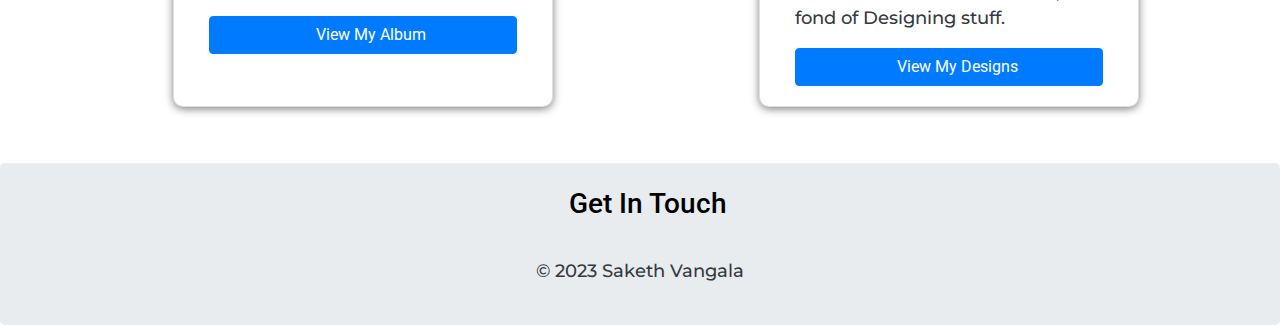
==== commit 81f9ab45: "Update Profile picture path" ====
--- a/about.html
+++ b/about.html
@@ -47,7 +47,7 @@
 
       <!-- My Picture -->
     <div class="container  my-5 text-center pt-5">
-      <img src="E:\Portfolio\SakethVangala-Portfolio\profile_pic_ncsu.jpg"  style="border-radius: 20px;width: 100%;max-width: 20rem;box-shadow:0px 2px 8px grey" alt="My Photo">
+      <img src="profile_pic_ncsu.jpg"  style="border-radius: 20px;width: 100%;max-width: 20rem;box-shadow:0px 2px 8px grey" alt="My Photo">
   </div>
 
   <!-- My Intro -->
